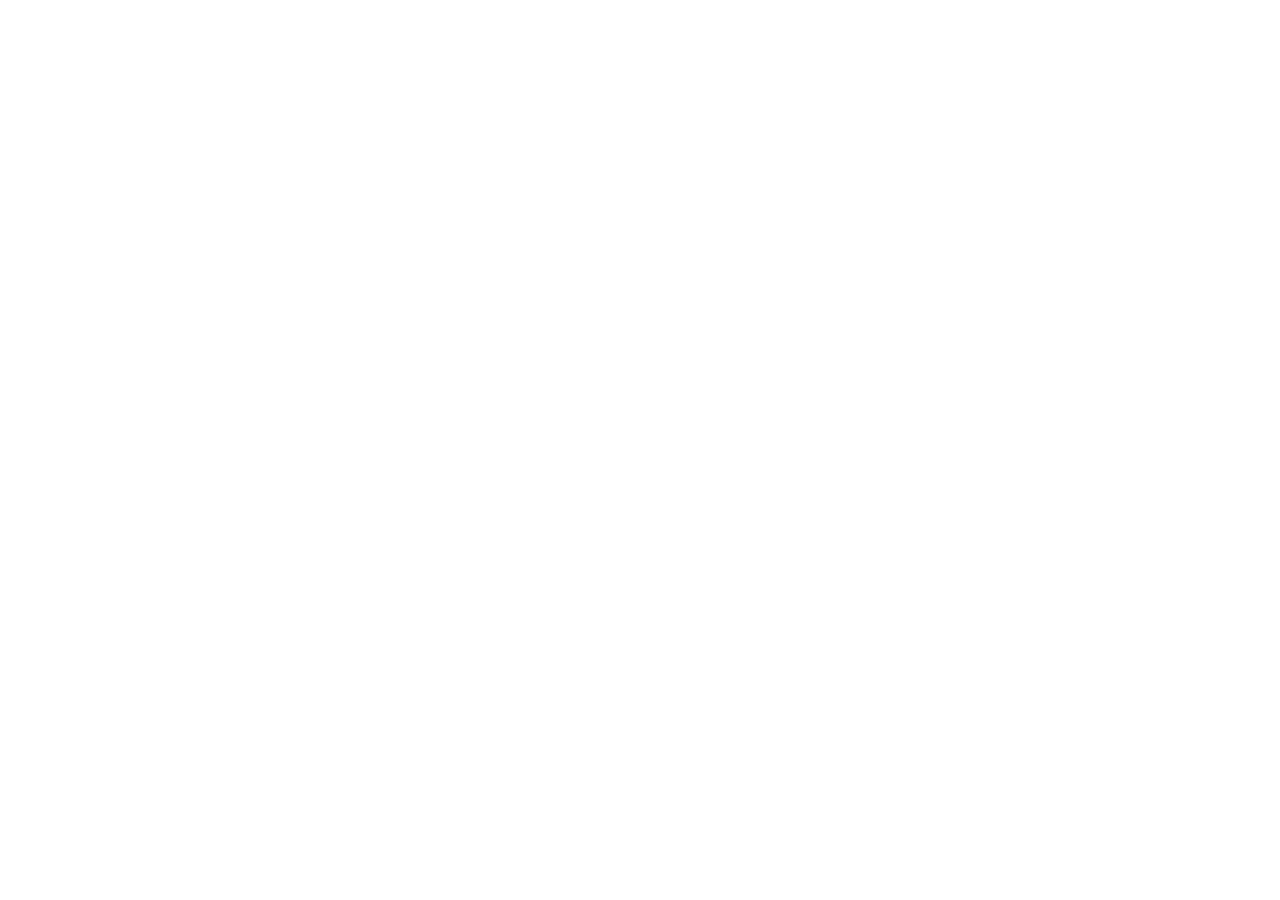
==== index.html @ 61bdaff4 "Initial code by pabitra html, style" ====
<!DOCTYPE html>
<html lang="en">
<head>
<meta charset="UTF-8">
<meta name="viewport" content="width=device-width, initial-scale=1.0">
<title>⚡ RT-Sched Simulator — Real-Time Scheduling Algorithm Simulator</title>
<meta name="description" content="Interactive browser-based Real-Time Scheduling Algorithm Simulator supporting Rate Monotonic (RM) and Earliest Deadline First (EDF) algorithms with live Gantt chart visualization.">
<link rel="preconnect" href="https://fonts.googleapis.com">
<link rel="preconnect" href="https://fonts.gstatic.com" crossorigin>
<link href="https://fonts.googleapis.com/css2?family=JetBrains+Mono:wght@300;400;500;600;700;800&display=swap" rel="stylesheet">

<!-- ===== STYLES ===== -->
<style>
/* ── CSS Variables ── */
:root {
  --bg-primary: #0d0f14;
  --bg-secondary: #141820;
  --bg-tertiary: #1a1f2e;
  --bg-card: #161b27;
  --bg-input: #1c2233;
  --border-color: #2a3040;
  --border-accent: #00e5ff33;
  --text-primary: #e8ecf4;
  --text-secondary: #8892a8;
  --text-muted: #5a6478;
  --accent: #00e5ff;
  --accent-dim: #00e5ff44;
  --accent-glow: #00e5ff99;
  --success: #00e676;
  --warning: #ffab00;
  --danger: #ff1744;
  --danger-dim: #ff174444;

  /* Task Colors */
  --task-0: #00e5ff;
  --task-1: #ffab00;
  --task-2: #aa66ff;
  --task-3: #00e676;
  --task-4: #ff5c8a;
  --task-5: #ff8a50;

  --font-mono: 'JetBrains Mono', 'Fira Code', 'Courier New', monospace;
  --radius: 8px;
  --radius-lg: 12px;
  --transition: 0.25s ease;
}
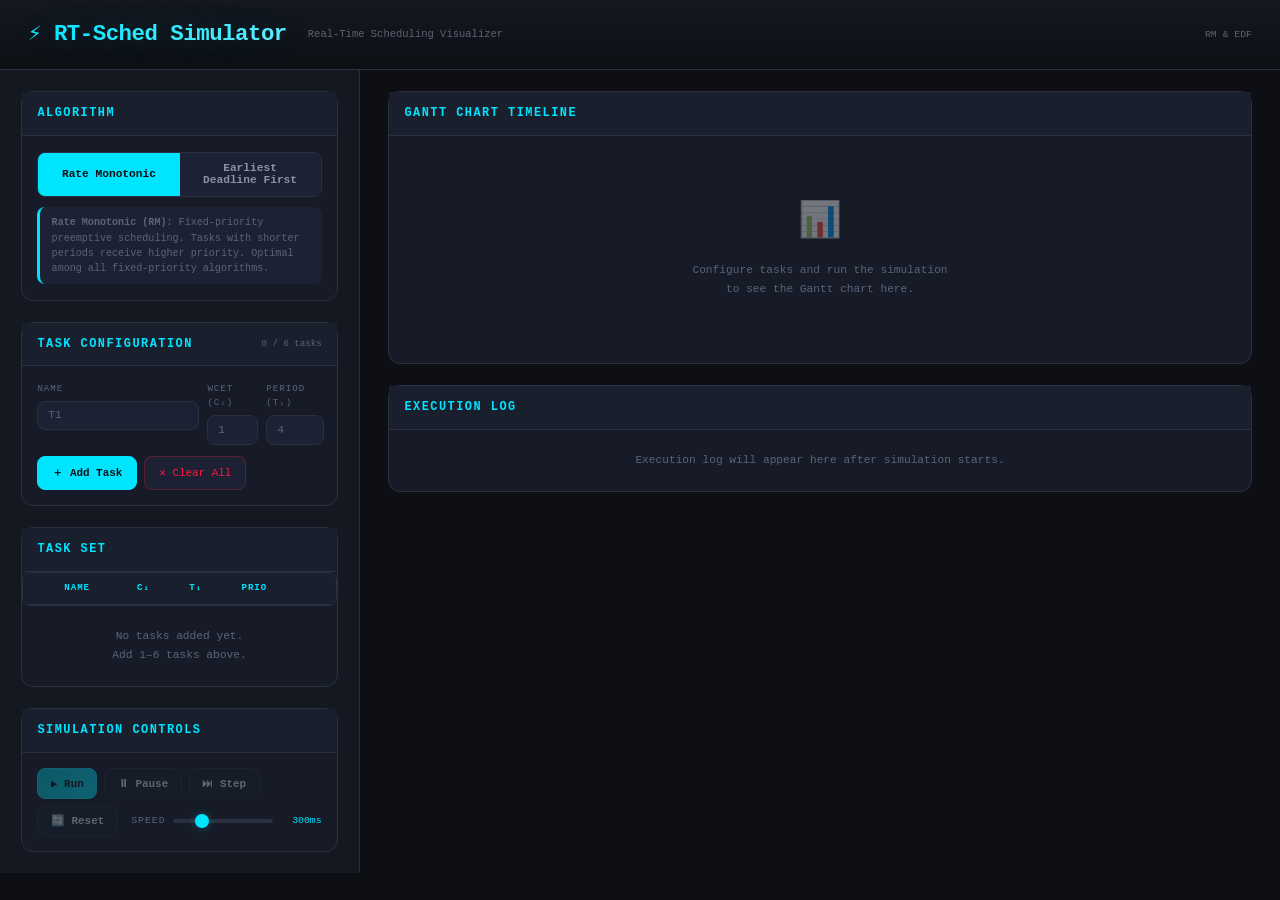
==== commit cd76b617: "version2" ====
--- a/index.html
+++ b/index.html
@@ -43,4 +43,839 @@
   --radius: 8px;
   --radius-lg: 12px;
   --transition: 0.25s ease;
-}+}
+
+/* ── Reset & Base ── */
+*, *::before, *::after { box-sizing: border-box; margin: 0; padding: 0; }
+
+html {
+  font-size: 14px;
+  scroll-behavior: smooth;
+}
+
+body {
+  font-family: var(--font-mono);
+  background: var(--bg-primary);
+  color: var(--text-primary);
+  min-height: 100vh;
+  overflow-x: hidden;
+  line-height: 1.6;
+}
+
+/* ── Scrollbar ── */
+::-webkit-scrollbar { width: 6px; height: 6px; }
+::-webkit-scrollbar-track { background: var(--bg-secondary); }
+::-webkit-scrollbar-thumb { background: var(--border-color); border-radius: 3px; }
+::-webkit-scrollbar-thumb:hover { background: var(--accent-dim); }
+
+/* ── Header ── */
+#app-header {
+  background: linear-gradient(180deg, #141820 0%, var(--bg-primary) 100%);
+  border-bottom: 1px solid var(--border-color);
+  padding: 1.2rem 2rem;
+  display: flex;
+  align-items: center;
+  justify-content: space-between;
+  position: sticky;
+  top: 0;
+  z-index: 100;
+}
+
+#app-header h1 {
+  font-size: 1.6rem;
+  font-weight: 800;
+  letter-spacing: -0.5px;
+  background: linear-gradient(135deg, var(--accent), #66f0ff);
+  -webkit-background-clip: text;
+  background-clip: text;
+  -webkit-text-fill-color: transparent;
+  color: transparent;
+  text-shadow: 0 0 30px var(--accent-dim);
+}
+
+#app-header .subtitle {
+  font-size: 0.75rem;
+  color: var(--text-muted);
+  font-weight: 400;
+  margin-left: 1rem;
+}
+
+/* ── Main Layout ── */
+#main-layout {
+  display: grid;
+  grid-template-columns: 360px 1fr;
+  gap: 0;
+  align-items: start;
+}
+
+/* ── Left Panel ── */
+#left-panel {
+  background: var(--bg-secondary);
+  border-right: 1px solid var(--border-color);
+  padding: 1.5rem;
+  overflow-y: auto;
+  max-height: calc(100vh - 60px);
+  position: sticky;
+  top: 60px;
+  display: flex;
+  flex-direction: column;
+  gap: 1.5rem;
+}
+
+/* ── Right Panel ── */
+#right-panel {
+  padding: 1.5rem 2rem;
+  display: flex;
+  flex-direction: column;
+  gap: 1.5rem;
+  padding-bottom: 3rem;
+}
+
+/* ── Section Cards ── */
+.card {
+  background: var(--bg-card);
+  border: 1px solid var(--border-color);
+  border-radius: var(--radius-lg);
+  overflow: visible;
+  transition: border-color var(--transition);
+}
+
+.card:hover {
+  border-color: var(--border-accent);
+}
+
+.card-header {
+  padding: 0.85rem 1.1rem;
+  border-bottom: 1px solid var(--border-color);
+  display: flex;
+  align-items: center;
+  justify-content: space-between;
+  background: var(--bg-tertiary);
+}
+
+.card-header h2 {
+  font-size: 0.85rem;
+  font-weight: 600;
+  text-transform: uppercase;
+  letter-spacing: 1.5px;
+  color: var(--accent);
+}
+
+.card-body {
+  padding: 1.1rem;
+}
+
+/* ── Algorithm Toggle ── */
+#algo-toggle {
+  display: flex;
+  gap: 0;
+  border-radius: var(--radius);
+  overflow: hidden;
+  border: 1px solid var(--border-color);
+}
+
+.algo-btn {
+  flex: 1;
+  padding: 0.7rem 1rem;
+  background: var(--bg-input);
+  color: var(--text-secondary);
+  border: none;
+  font-family: var(--font-mono);
+  font-size: 0.8rem;
+  font-weight: 600;
+  cursor: pointer;
+  transition: all var(--transition);
+  text-align: center;
+}
+
+.algo-btn.active {
+  background: var(--accent);
+  color: var(--bg-primary);
+  box-shadow: 0 0 20px var(--accent-dim);
+}
+
+.algo-btn:hover:not(.active) {
+  background: var(--bg-tertiary);
+  color: var(--text-primary);
+}
+
+#algo-description {
+  margin-top: 0.7rem;
+  font-size: 0.72rem;
+  color: var(--text-muted);
+  line-height: 1.5;
+  padding: 0.6rem 0.8rem;
+  background: var(--bg-input);
+  border-radius: var(--radius);
+  border-left: 3px solid var(--accent);
+}
+
+/* ── Task Input Form ── */
+.task-input-row {
+  display: grid;
+  grid-template-columns: 1fr 1fr 1fr;
+  gap: 0.6rem;
+  margin-bottom: 0.8rem;
+}
+
+.input-group {
+  display: flex;
+  flex-direction: column;
+  gap: 0.3rem;
+}
+
+.input-group label {
+  font-size: 0.65rem;
+  text-transform: uppercase;
+  letter-spacing: 1px;
+  color: var(--text-muted);
+  font-weight: 500;
+}
+
+.input-group input {
+  background: var(--bg-input);
+  border: 1px solid var(--border-color);
+  border-radius: var(--radius);
+  padding: 0.55rem 0.7rem;
+  color: var(--text-primary);
+  font-family: var(--font-mono);
+  font-size: 0.8rem;
+  outline: none;
+  transition: border-color var(--transition);
+}
+
+.input-group input:focus {
+  border-color: var(--accent);
+  box-shadow: 0 0 0 3px var(--accent-dim);
+}
+
+.input-group input::placeholder {
+  color: var(--text-muted);
+}
+
+/* ── Buttons ── */
+.btn {
+  padding: 0.6rem 1rem;
+  border: 1px solid var(--border-color);
+  border-radius: var(--radius);
+  background: var(--bg-input);
+  color: var(--text-primary);
+  font-family: var(--font-mono);
+  font-size: 0.78rem;
+  font-weight: 500;
+  cursor: pointer;
+  transition: all var(--transition);
+  display: inline-flex;
+  align-items: center;
+  gap: 0.4rem;
+}
+
+.btn:hover {
+  background: var(--bg-tertiary);
+  border-color: var(--accent-dim);
+}
+
+.btn:active {
+  transform: scale(0.97);
+}
+
+.btn-accent {
+  background: var(--accent);
+  color: var(--bg-primary);
+  border-color: var(--accent);
+  font-weight: 700;
+}
+
+.btn-accent:hover {
+  background: #33eaff;
+  box-shadow: 0 0 20px var(--accent-dim);
+}
+
+.btn-danger {
+  border-color: var(--danger-dim);
+  color: var(--danger);
+}
+
+.btn-danger:hover {
+  background: var(--danger-dim);
+}
+
+.btn-row {
+  display: flex;
+  gap: 0.5rem;
+  flex-wrap: wrap;
+}
+
+/* ── Task Table ── */
+#task-table-wrapper {
+  max-height: 220px;
+  overflow-y: auto;
+  border-radius: var(--radius);
+  border: 1px solid var(--border-color);
+}
+
+.task-table {
+  width: 100%;
+  border-collapse: collapse;
+  font-size: 0.75rem;
+}
+
+.task-table thead {
+  position: sticky;
+  top: 0;
+  z-index: 1;
+}
+
+.task-table th {
+  background: var(--bg-tertiary);
+  color: var(--accent);
+  text-transform: uppercase;
+  letter-spacing: 1px;
+  font-size: 0.65rem;
+  font-weight: 600;
+  padding: 0.6rem 0.7rem;
+  text-align: left;
+  border-bottom: 1px solid var(--border-color);
+}
+
+.task-table td {
+  padding: 0.55rem 0.7rem;
+  border-bottom: 1px solid var(--border-color);
+  color: var(--text-secondary);
+}
+
+.task-table tbody tr:hover {
+  background: var(--bg-tertiary);
+}
+
+.task-table .task-color-dot {
+  display: inline-block;
+  width: 10px;
+  height: 10px;
+  border-radius: 50%;
+  margin-right: 0.4rem;
+  vertical-align: middle;
+}
+
+.task-table .remove-btn {
+  background: none;
+  border: none;
+  color: var(--danger);
+  cursor: pointer;
+  font-size: 1rem;
+  padding: 0.1rem 0.3rem;
+  border-radius: 4px;
+  transition: background var(--transition);
+}
+
+.task-table .remove-btn:hover {
+  background: var(--danger-dim);
+}
+
+/* ── Simulation Controls ── */
+#controls-bar {
+  display: flex;
+  align-items: center;
+  gap: 0.5rem;
+  flex-wrap: wrap;
+}
+
+.ctrl-btn {
+  padding: 0.55rem 0.9rem;
+  border: 1px solid var(--border-color);
+  border-radius: var(--radius);
+  background: var(--bg-tertiary);
+  color: var(--text-primary);
+  font-family: var(--font-mono);
+  font-size: 0.78rem;
+  font-weight: 600;
+  cursor: pointer;
+  transition: all var(--transition);
+  display: inline-flex;
+  align-items: center;
+  gap: 0.35rem;
+}
+
+.ctrl-btn:hover:not(:disabled) {
+  border-color: var(--accent);
+  box-shadow: 0 0 12px var(--accent-dim);
+  color: var(--accent);
+}
+
+.ctrl-btn:disabled {
+  opacity: 0.35;
+  cursor: not-allowed;
+}
+
+.ctrl-btn.run-btn {
+  background: linear-gradient(135deg, #00c9db, var(--accent));
+  color: var(--bg-primary);
+  border-color: var(--accent);
+}
+
+.ctrl-btn.run-btn:hover:not(:disabled) {
+  box-shadow: 0 0 25px var(--accent-dim);
+}
+
+/* Speed slider */
+.speed-control {
+  display: flex;
+  align-items: center;
+  gap: 0.5rem;
+  margin-left: auto;
+}
+
+.speed-control label {
+  font-size: 0.7rem;
+  color: var(--text-muted);
+  text-transform: uppercase;
+  letter-spacing: 1px;
+}
+
+.speed-control input[type="range"] {
+  -webkit-appearance: none;
+  appearance: none;
+  width: 100px;
+  height: 4px;
+  background: var(--border-color);
+  border-radius: 2px;
+  outline: none;
+}
+
+.speed-control input[type="range"]::-webkit-slider-thumb {
+  -webkit-appearance: none;
+  appearance: none;
+  width: 14px;
+  height: 14px;
+  background: var(--accent);
+  border-radius: 50%;
+  cursor: pointer;
+  box-shadow: 0 0 8px var(--accent-dim);
+}
+
+.speed-val {
+  font-size: 0.7rem;
+  color: var(--accent);
+  min-width: 42px;
+  text-align: right;
+}
+
+/* ── Gantt Chart ── */
+#gantt-container {
+  overflow-x: auto;
+  overflow-y: visible;
+  padding-bottom: 0.5rem;
+}
+
+#gantt-chart {
+  position: relative;
+  min-width: 100%;
+}
+
+.gantt-row {
+  display: flex;
+  align-items: center;
+  margin-bottom: 2px;
+}
+
+.gantt-label {
+  width: 60px;
+  min-width: 60px;
+  font-size: 0.75rem;
+  font-weight: 600;
+  color: var(--text-secondary);
+  padding-right: 0.6rem;
+  text-align: right;
+}
+
+.gantt-track {
+  display: flex;
+  flex: 1;
+  height: 32px;
+  position: relative;
+}
+
+.gantt-cell {
+  width: 34px;
+  min-width: 34px;
+  height: 32px;
+  border: 1px solid var(--bg-primary);
+  border-radius: 3px;
+  transition: opacity 0.3s ease;
+  position: relative;
+}
+
+.gantt-cell.filled {
+  box-shadow: inset 0 0 8px rgba(255,255,255,0.08);
+}
+
+.gantt-cell.active-anim {
+  animation: cellAppear 0.3s ease-out;
+}
+
+@keyframes cellAppear {
+  0% { transform: scaleX(0); opacity: 0; }
+  100% { transform: scaleX(1); opacity: 1; }
+}
+
+/* Deadline marker */
+.deadline-marker {
+  position: absolute;
+  top: -4px;
+  bottom: -4px;
+  width: 2px;
+  border-left: 2px dashed;
+  opacity: 0.7;
+  z-index: 5;
+  pointer-events: none;
+}
+
+/* Missed deadline */
+.missed-marker {
+  position: absolute;
+  top: -8px;
+  font-size: 14px;
+  z-index: 10;
+  animation: pulseRed 1s ease-in-out infinite;
+  pointer-events: none;
+}
+
+@keyframes pulseRed {
+  0%, 100% { opacity: 1; transform: scale(1); }
+  50% { opacity: 0.5; transform: scale(1.3); }
+}
+
+/* Time axis */
+.gantt-time-axis {
+  display: flex;
+  margin-left: 60px;
+  margin-top: 4px;
+}
+
+.gantt-time-label {
+  width: 34px;
+  min-width: 34px;
+  text-align: center;
+  font-size: 0.6rem;
+  color: var(--text-muted);
+}
+
+/* ── Execution Log ── */
+#exec-log {
+  max-height: 250px;
+  overflow-y: auto;
+  font-size: 0.72rem;
+  padding: 0;
+}
+
+.log-entry {
+  padding: 0.4rem 0.7rem;
+  border-bottom: 1px solid #1a1f2e;
+  display: grid;
+  grid-template-columns: 52px 1fr;
+  gap: 0.6rem;
+  align-items: start;
+  transition: background var(--transition);
+}
+
+.log-entry:hover {
+  background: var(--bg-tertiary);
+}
+
+.log-entry.highlight {
+  background: var(--accent-dim);
+  border-left: 3px solid var(--accent);
+}
+
+.log-time {
+  color: var(--accent);
+  font-weight: 600;
+}
+
+.log-detail {
+  color: var(--text-secondary);
+}
+
+.log-detail .running { color: var(--success); font-weight: 600; }
+.log-detail .waiting { color: var(--warning); }
+.log-detail .missed { color: var(--danger); font-weight: 700; }
+.log-detail .preempted { color: #ff8a50; font-weight: 600; }
+.log-detail .idle-text { color: var(--text-muted); font-style: italic; }
+
+/* ── Stats Panel ── */
+#stats-panel {
+  display: none;
+  animation: fadeSlideUp 0.5s ease-out;
+}
+
+#stats-panel.visible {
+  display: block;
+}
+
+@keyframes fadeSlideUp {
+  0% { opacity: 0; transform: translateY(20px); }
+  100% { opacity: 1; transform: translateY(0); }
+}
+
+.stats-grid {
+  display: grid;
+  grid-template-columns: repeat(auto-fit, minmax(160px, 1fr));
+  gap: 0.8rem;
+}
+
+.stat-item {
+  background: var(--bg-input);
+  border: 1px solid var(--border-color);
+  border-radius: var(--radius);
+  padding: 0.9rem;
+  text-align: center;
+  transition: all var(--transition);
+}
+
+.stat-item:hover {
+  border-color: var(--accent-dim);
+  transform: translateY(-2px);
+}
+
+.stat-value {
+  font-size: 1.5rem;
+  font-weight: 800;
+  color: var(--accent);
+  margin-bottom: 0.2rem;
+}
+
+.stat-label {
+  font-size: 0.65rem;
+  color: var(--text-muted);
+  text-transform: uppercase;
+  letter-spacing: 1px;
+}
+
+.stat-item.pass .stat-value { color: var(--success); }
+.stat-item.fail .stat-value { color: var(--danger); }
+
+.badge {
+  display: inline-block;
+  padding: 0.25rem 0.7rem;
+  border-radius: 20px;
+  font-size: 0.7rem;
+  font-weight: 700;
+  letter-spacing: 0.5px;
+}
+
+.badge-pass {
+  background: #00e67622;
+  color: var(--success);
+  border: 1px solid #00e67644;
+}
+
+.badge-fail {
+  background: #ff174422;
+  color: var(--danger);
+  border: 1px solid #ff174444;
+}
+
+/* ── Empty State ── */
+.empty-state {
+  text-align: center;
+  padding: 3rem 1rem;
+  color: var(--text-muted);
+}
+
+.empty-state .icon {
+  font-size: 2.5rem;
+  margin-bottom: 0.8rem;
+  opacity: 0.4;
+}
+
+.empty-state p {
+  font-size: 0.8rem;
+  line-height: 1.7;
+}
+
+/* ── Responsive ── */
+@media (max-width: 1100px) {
+  #main-layout {
+    grid-template-columns: 1fr;
+  }
+  #left-panel {
+    max-height: none;
+    border-right: none;
+    border-bottom: 1px solid var(--border-color);
+  }
+  #right-panel {
+    max-height: none;
+  }
+}
+
+/* ── Utility ── */
+.mt-1 { margin-top: 0.5rem; }
+.mt-2 { margin-top: 1rem; }
+.gap-row { display: flex; gap: 0.5rem; align-items: center; }
+.hidden { display: none !important; }
+</style>
+</head>
+<body>
+
+<!-- ===== HTML STRUCTURE ===== -->
+
+<!-- ── Header ── -->
+<header id="app-header">
+  <div class="gap-row">
+    <h1>⚡ RT-Sched Simulator</h1>
+    <span class="subtitle">Real-Time Scheduling Visualizer</span>
+  </div>
+  <span style="font-size:0.7rem;color:var(--text-muted);">RM &amp; EDF</span>
+</header>
+
+<!-- ── Main Two-Column Layout ── -->
+<main id="main-layout">
+
+  <!-- ── Left Panel: Inputs + Controls ── -->
+  <aside id="left-panel">
+
+    <!-- Algorithm Selection -->
+    <div class="card">
+      <div class="card-header">
+        <h2>Algorithm</h2>
+      </div>
+      <div class="card-body">
+        <div id="algo-toggle">
+          <button class="algo-btn active" data-algo="RM" id="btn-rm">Rate Monotonic</button>
+          <button class="algo-btn" data-algo="EDF" id="btn-edf">Earliest Deadline First</button>
+        </div>
+        <div id="algo-description">
+          <strong>Rate Monotonic (RM):</strong> Fixed-priority preemptive scheduling. Tasks with shorter periods receive higher priority. Optimal among all fixed-priority algorithms.
+        </div>
+      </div>
+    </div>
+
+    <!-- Task Input -->
+    <div class="card">
+      <div class="card-header">
+        <h2>Task Configuration</h2>
+        <span style="font-size:0.65rem;color:var(--text-muted);" id="task-count-badge">0 / 6 tasks</span>
+      </div>
+      <div class="card-body">
+        <div class="task-input-row">
+          <div class="input-group">
+            <label>Name</label>
+            <input type="text" id="inp-name" placeholder="T1" maxlength="6">
+          </div>
+          <div class="input-group">
+            <label>WCET (Cᵢ)</label>
+            <input type="number" id="inp-wcet" placeholder="1" min="1" max="50">
+          </div>
+          <div class="input-group">
+            <label>Period (Tᵢ)</label>
+            <input type="number" id="inp-period" placeholder="4" min="1" max="100">
+          </div>
+        </div>
+        <div class="btn-row">
+          <button class="btn btn-accent" id="btn-add-task">＋ Add Task</button>
+          <button class="btn btn-danger" id="btn-clear-tasks">✕ Clear All</button>
+        </div>
+      </div>
+    </div>
+
+    <!-- Task Table -->
+    <div class="card">
+      <div class="card-header">
+        <h2>Task Set</h2>
+      </div>
+      <div class="card-body" style="padding:0;">
+        <div id="task-table-wrapper">
+          <table class="task-table">
+            <thead>
+              <tr>
+                <th></th>
+                <th>Name</th>
+                <th>Cᵢ</th>
+                <th>Tᵢ</th>
+                <th>Prio</th>
+                <th></th>
+              </tr>
+            </thead>
+            <tbody id="task-table-body">
+            </tbody>
+          </table>
+        </div>
+        <div id="task-table-empty" class="empty-state" style="padding:1.5rem;">
+          <p>No tasks added yet.<br>Add 1–6 tasks above.</p>
+        </div>
+      </div>
+    </div>
+
+    <!-- Controls -->
+    <div class="card">
+      <div class="card-header">
+        <h2>Simulation Controls</h2>
+      </div>
+      <div class="card-body">
+        <div id="controls-bar">
+          <button class="ctrl-btn run-btn" id="btn-run" disabled>▶ Run</button>
+          <button class="ctrl-btn" id="btn-pause" disabled>⏸ Pause</button>
+          <button class="ctrl-btn" id="btn-step" disabled>⏭ Step</button>
+          <button class="ctrl-btn" id="btn-reset" disabled>🔄 Reset</button>
+          <div class="speed-control">
+            <label>Speed</label>
+            <input type="range" id="speed-slider" min="50" max="1000" value="300" step="50">
+            <span class="speed-val" id="speed-val">300ms</span>
+          </div>
+        </div>
+      </div>
+    </div>
+  </aside>
+
+  <!-- ── Right Panel: Visualization ── -->
+  <section id="right-panel">
+
+    <!-- Gantt Chart -->
+    <div class="card">
+      <div class="card-header">
+        <h2>Gantt Chart Timeline</h2>
+        <span style="font-size:0.65rem;color:var(--text-muted);" id="hyperperiod-badge"></span>
+      </div>
+      <div class="card-body">
+        <div id="gantt-container">
+          <div id="gantt-chart">
+            <div id="gantt-empty" class="empty-state">
+              <div class="icon">📊</div>
+              <p>Configure tasks and run the simulation<br>to see the Gantt chart here.</p>
+            </div>
+          </div>
+        </div>
+      </div>
+    </div>
+
+    <!-- Execution Log -->
+    <div class="card">
+      <div class="card-header">
+        <h2>Execution Log</h2>
+        <span style="font-size:0.65rem;color:var(--text-muted);" id="log-count-badge"></span>
+      </div>
+      <div class="card-body" style="padding:0;">
+        <div id="exec-log">
+          <div class="empty-state" id="log-empty" style="padding:1.5rem;">
+            <p>Execution log will appear here after simulation starts.</p>
+          </div>
+        </div>
+      </div>
+    </div>
+
+    <!-- Stats Panel -->
+    <div class="card" id="stats-panel">
+      <div class="card-header">
+        <h2>Simulation Statistics</h2>
+      </div>
+      <div class="card-body">
+        <div class="stats-grid" id="stats-grid"></div>
+      </div>
+    </div>
+
+  </section>
+</main>
+
+
+</body>
+</html>
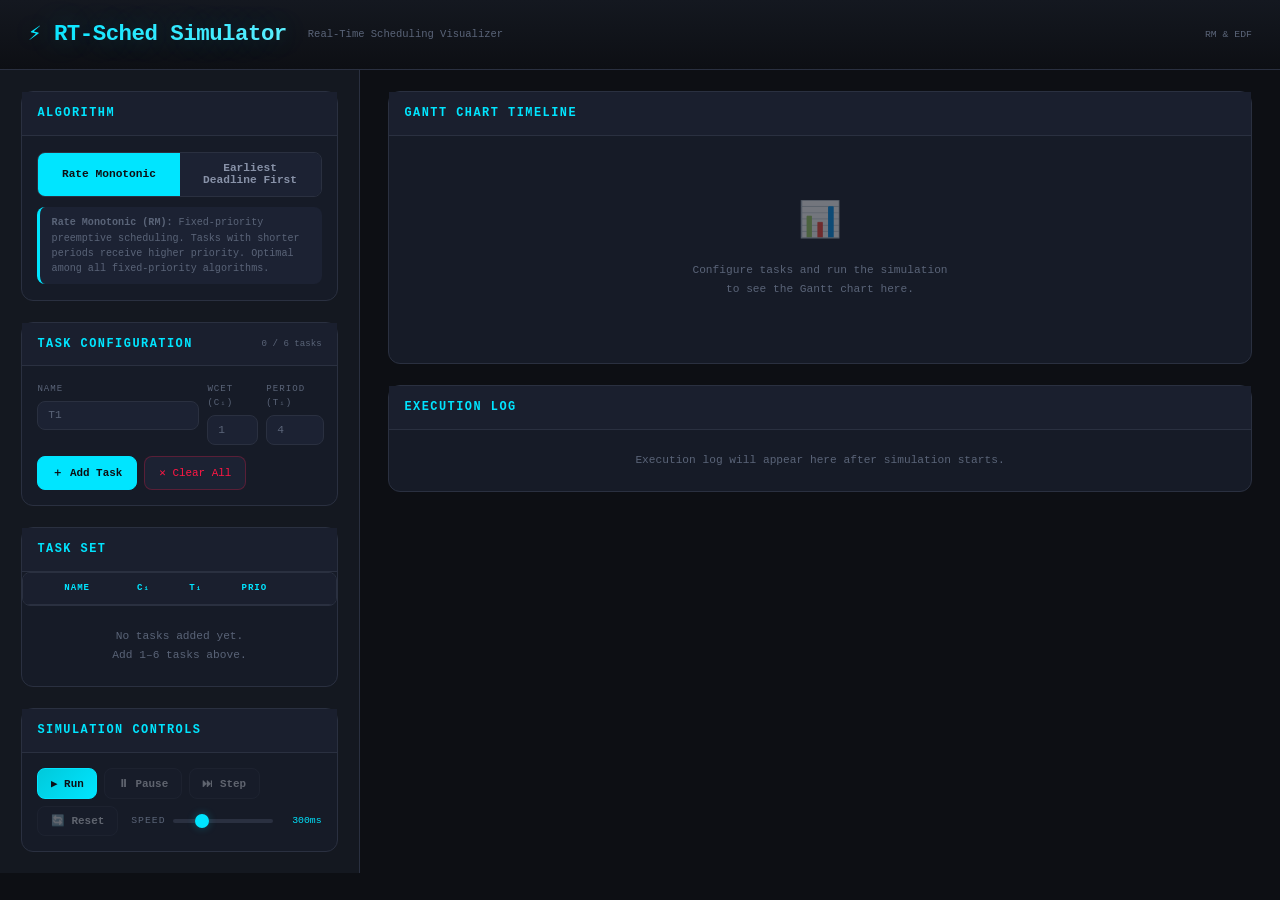
==== commit 9a78dfc9: "Update index.html" ====
--- a/index.html
+++ b/index.html
@@ -730,6 +730,7 @@
 
 <!-- ── Main Two-Column Layout ── -->
 <main id="main-layout">
+  
 
   <!-- ── Left Panel: Inputs + Controls ── -->
   <aside id="left-panel">
@@ -813,16 +814,19 @@
       </div>
       <div class="card-body">
         <div id="controls-bar">
-          <button class="ctrl-btn run-btn" id="btn-run" disabled>▶ Run</button>
-          <button class="ctrl-btn" id="btn-pause" disabled>⏸ Pause</button>
-          <button class="ctrl-btn" id="btn-step" disabled>⏭ Step</button>
-          <button class="ctrl-btn" id="btn-reset" disabled>🔄 Reset</button>
-          <div class="speed-control">
-            <label>Speed</label>
-            <input type="range" id="speed-slider" min="50" max="1000" value="300" step="50">
-            <span class="speed-val" id="speed-val">300ms</span>
-          </div>
-        </div>
+  <!-- ✅ disabled hata diya -->
+  <button class="ctrl-btn run-btn" id="btn-run">▶ Run</button>
+
+  <button class="ctrl-btn" id="btn-pause" disabled>⏸ Pause</button>
+  <button class="ctrl-btn" id="btn-step" disabled>⏭ Step</button>
+  <button class="ctrl-btn" id="btn-reset" disabled>🔄 Reset</button>
+
+  <div class="speed-control">
+    <label>Speed</label>
+    <input type="range" id="speed-slider" min="50" max="1000" value="300" step="50">
+    <span class="speed-val" id="speed-val">300ms</span>
+  </div>
+</div>
       </div>
     </div>
   </aside>
@@ -875,7 +879,7 @@
 
   </section>
 </main>
-
+<script src="scheduler.js"></script>
 
 </body>
 </html>
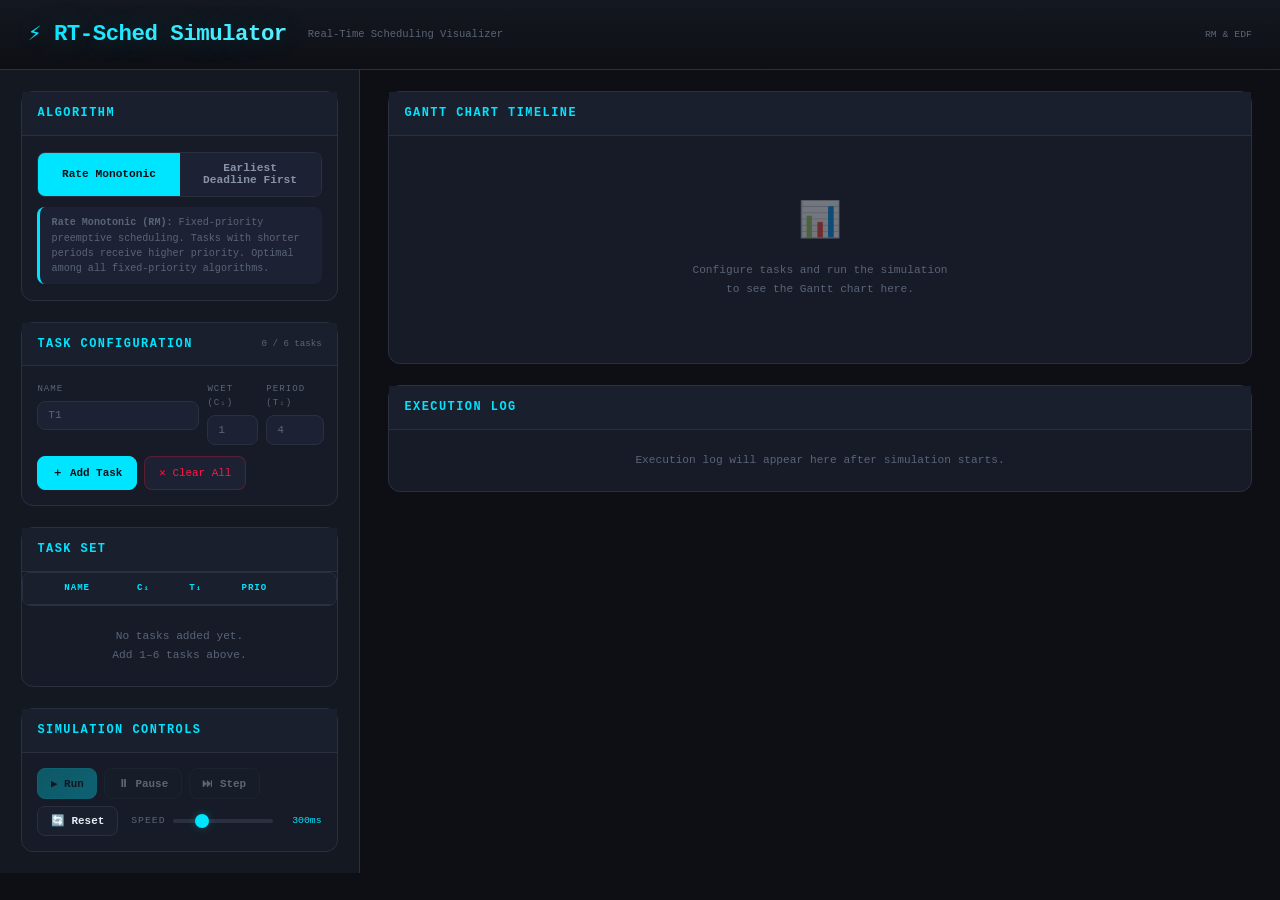
==== commit 75477870: "Add files via upload" ====
--- a/index.html
+++ b/index.html
@@ -8,712 +8,7 @@
 <link rel="preconnect" href="https://fonts.googleapis.com">
 <link rel="preconnect" href="https://fonts.gstatic.com" crossorigin>
 <link href="https://fonts.googleapis.com/css2?family=JetBrains+Mono:wght@300;400;500;600;700;800&display=swap" rel="stylesheet">
-
-<!-- ===== STYLES ===== -->
-<style>
-/* ── CSS Variables ── */
-:root {
-  --bg-primary: #0d0f14;
-  --bg-secondary: #141820;
-  --bg-tertiary: #1a1f2e;
-  --bg-card: #161b27;
-  --bg-input: #1c2233;
-  --border-color: #2a3040;
-  --border-accent: #00e5ff33;
-  --text-primary: #e8ecf4;
-  --text-secondary: #8892a8;
-  --text-muted: #5a6478;
-  --accent: #00e5ff;
-  --accent-dim: #00e5ff44;
-  --accent-glow: #00e5ff99;
-  --success: #00e676;
-  --warning: #ffab00;
-  --danger: #ff1744;
-  --danger-dim: #ff174444;
-
-  /* Task Colors */
-  --task-0: #00e5ff;
-  --task-1: #ffab00;
-  --task-2: #aa66ff;
-  --task-3: #00e676;
-  --task-4: #ff5c8a;
-  --task-5: #ff8a50;
-
-  --font-mono: 'JetBrains Mono', 'Fira Code', 'Courier New', monospace;
-  --radius: 8px;
-  --radius-lg: 12px;
-  --transition: 0.25s ease;
-}
-
-/* ── Reset & Base ── */
-*, *::before, *::after { box-sizing: border-box; margin: 0; padding: 0; }
-
-html {
-  font-size: 14px;
-  scroll-behavior: smooth;
-}
-
-body {
-  font-family: var(--font-mono);
-  background: var(--bg-primary);
-  color: var(--text-primary);
-  min-height: 100vh;
-  overflow-x: hidden;
-  line-height: 1.6;
-}
-
-/* ── Scrollbar ── */
-::-webkit-scrollbar { width: 6px; height: 6px; }
-::-webkit-scrollbar-track { background: var(--bg-secondary); }
-::-webkit-scrollbar-thumb { background: var(--border-color); border-radius: 3px; }
-::-webkit-scrollbar-thumb:hover { background: var(--accent-dim); }
-
-/* ── Header ── */
-#app-header {
-  background: linear-gradient(180deg, #141820 0%, var(--bg-primary) 100%);
-  border-bottom: 1px solid var(--border-color);
-  padding: 1.2rem 2rem;
-  display: flex;
-  align-items: center;
-  justify-content: space-between;
-  position: sticky;
-  top: 0;
-  z-index: 100;
-}
-
-#app-header h1 {
-  font-size: 1.6rem;
-  font-weight: 800;
-  letter-spacing: -0.5px;
-  background: linear-gradient(135deg, var(--accent), #66f0ff);
-  -webkit-background-clip: text;
-  background-clip: text;
-  -webkit-text-fill-color: transparent;
-  color: transparent;
-  text-shadow: 0 0 30px var(--accent-dim);
-}
-
-#app-header .subtitle {
-  font-size: 0.75rem;
-  color: var(--text-muted);
-  font-weight: 400;
-  margin-left: 1rem;
-}
-
-/* ── Main Layout ── */
-#main-layout {
-  display: grid;
-  grid-template-columns: 360px 1fr;
-  gap: 0;
-  align-items: start;
-}
-
-/* ── Left Panel ── */
-#left-panel {
-  background: var(--bg-secondary);
-  border-right: 1px solid var(--border-color);
-  padding: 1.5rem;
-  overflow-y: auto;
-  max-height: calc(100vh - 60px);
-  position: sticky;
-  top: 60px;
-  display: flex;
-  flex-direction: column;
-  gap: 1.5rem;
-}
-
-/* ── Right Panel ── */
-#right-panel {
-  padding: 1.5rem 2rem;
-  display: flex;
-  flex-direction: column;
-  gap: 1.5rem;
-  padding-bottom: 3rem;
-}
-
-/* ── Section Cards ── */
-.card {
-  background: var(--bg-card);
-  border: 1px solid var(--border-color);
-  border-radius: var(--radius-lg);
-  overflow: visible;
-  transition: border-color var(--transition);
-}
-
-.card:hover {
-  border-color: var(--border-accent);
-}
-
-.card-header {
-  padding: 0.85rem 1.1rem;
-  border-bottom: 1px solid var(--border-color);
-  display: flex;
-  align-items: center;
-  justify-content: space-between;
-  background: var(--bg-tertiary);
-}
-
-.card-header h2 {
-  font-size: 0.85rem;
-  font-weight: 600;
-  text-transform: uppercase;
-  letter-spacing: 1.5px;
-  color: var(--accent);
-}
-
-.card-body {
-  padding: 1.1rem;
-}
-
-/* ── Algorithm Toggle ── */
-#algo-toggle {
-  display: flex;
-  gap: 0;
-  border-radius: var(--radius);
-  overflow: hidden;
-  border: 1px solid var(--border-color);
-}
-
-.algo-btn {
-  flex: 1;
-  padding: 0.7rem 1rem;
-  background: var(--bg-input);
-  color: var(--text-secondary);
-  border: none;
-  font-family: var(--font-mono);
-  font-size: 0.8rem;
-  font-weight: 600;
-  cursor: pointer;
-  transition: all var(--transition);
-  text-align: center;
-}
-
-.algo-btn.active {
-  background: var(--accent);
-  color: var(--bg-primary);
-  box-shadow: 0 0 20px var(--accent-dim);
-}
-
-.algo-btn:hover:not(.active) {
-  background: var(--bg-tertiary);
-  color: var(--text-primary);
-}
-
-#algo-description {
-  margin-top: 0.7rem;
-  font-size: 0.72rem;
-  color: var(--text-muted);
-  line-height: 1.5;
-  padding: 0.6rem 0.8rem;
-  background: var(--bg-input);
-  border-radius: var(--radius);
-  border-left: 3px solid var(--accent);
-}
-
-/* ── Task Input Form ── */
-.task-input-row {
-  display: grid;
-  grid-template-columns: 1fr 1fr 1fr;
-  gap: 0.6rem;
-  margin-bottom: 0.8rem;
-}
-
-.input-group {
-  display: flex;
-  flex-direction: column;
-  gap: 0.3rem;
-}
-
-.input-group label {
-  font-size: 0.65rem;
-  text-transform: uppercase;
-  letter-spacing: 1px;
-  color: var(--text-muted);
-  font-weight: 500;
-}
-
-.input-group input {
-  background: var(--bg-input);
-  border: 1px solid var(--border-color);
-  border-radius: var(--radius);
-  padding: 0.55rem 0.7rem;
-  color: var(--text-primary);
-  font-family: var(--font-mono);
-  font-size: 0.8rem;
-  outline: none;
-  transition: border-color var(--transition);
-}
-
-.input-group input:focus {
-  border-color: var(--accent);
-  box-shadow: 0 0 0 3px var(--accent-dim);
-}
-
-.input-group input::placeholder {
-  color: var(--text-muted);
-}
-
-/* ── Buttons ── */
-.btn {
-  padding: 0.6rem 1rem;
-  border: 1px solid var(--border-color);
-  border-radius: var(--radius);
-  background: var(--bg-input);
-  color: var(--text-primary);
-  font-family: var(--font-mono);
-  font-size: 0.78rem;
-  font-weight: 500;
-  cursor: pointer;
-  transition: all var(--transition);
-  display: inline-flex;
-  align-items: center;
-  gap: 0.4rem;
-}
-
-.btn:hover {
-  background: var(--bg-tertiary);
-  border-color: var(--accent-dim);
-}
-
-.btn:active {
-  transform: scale(0.97);
-}
-
-.btn-accent {
-  background: var(--accent);
-  color: var(--bg-primary);
-  border-color: var(--accent);
-  font-weight: 700;
-}
-
-.btn-accent:hover {
-  background: #33eaff;
-  box-shadow: 0 0 20px var(--accent-dim);
-}
-
-.btn-danger {
-  border-color: var(--danger-dim);
-  color: var(--danger);
-}
-
-.btn-danger:hover {
-  background: var(--danger-dim);
-}
-
-.btn-row {
-  display: flex;
-  gap: 0.5rem;
-  flex-wrap: wrap;
-}
-
-/* ── Task Table ── */
-#task-table-wrapper {
-  max-height: 220px;
-  overflow-y: auto;
-  border-radius: var(--radius);
-  border: 1px solid var(--border-color);
-}
-
-.task-table {
-  width: 100%;
-  border-collapse: collapse;
-  font-size: 0.75rem;
-}
-
-.task-table thead {
-  position: sticky;
-  top: 0;
-  z-index: 1;
-}
-
-.task-table th {
-  background: var(--bg-tertiary);
-  color: var(--accent);
-  text-transform: uppercase;
-  letter-spacing: 1px;
-  font-size: 0.65rem;
-  font-weight: 600;
-  padding: 0.6rem 0.7rem;
-  text-align: left;
-  border-bottom: 1px solid var(--border-color);
-}
-
-.task-table td {
-  padding: 0.55rem 0.7rem;
-  border-bottom: 1px solid var(--border-color);
-  color: var(--text-secondary);
-}
-
-.task-table tbody tr:hover {
-  background: var(--bg-tertiary);
-}
-
-.task-table .task-color-dot {
-  display: inline-block;
-  width: 10px;
-  height: 10px;
-  border-radius: 50%;
-  margin-right: 0.4rem;
-  vertical-align: middle;
-}
-
-.task-table .remove-btn {
-  background: none;
-  border: none;
-  color: var(--danger);
-  cursor: pointer;
-  font-size: 1rem;
-  padding: 0.1rem 0.3rem;
-  border-radius: 4px;
-  transition: background var(--transition);
-}
-
-.task-table .remove-btn:hover {
-  background: var(--danger-dim);
-}
-
-/* ── Simulation Controls ── */
-#controls-bar {
-  display: flex;
-  align-items: center;
-  gap: 0.5rem;
-  flex-wrap: wrap;
-}
-
-.ctrl-btn {
-  padding: 0.55rem 0.9rem;
-  border: 1px solid var(--border-color);
-  border-radius: var(--radius);
-  background: var(--bg-tertiary);
-  color: var(--text-primary);
-  font-family: var(--font-mono);
-  font-size: 0.78rem;
-  font-weight: 600;
-  cursor: pointer;
-  transition: all var(--transition);
-  display: inline-flex;
-  align-items: center;
-  gap: 0.35rem;
-}
-
-.ctrl-btn:hover:not(:disabled) {
-  border-color: var(--accent);
-  box-shadow: 0 0 12px var(--accent-dim);
-  color: var(--accent);
-}
-
-.ctrl-btn:disabled {
-  opacity: 0.35;
-  cursor: not-allowed;
-}
-
-.ctrl-btn.run-btn {
-  background: linear-gradient(135deg, #00c9db, var(--accent));
-  color: var(--bg-primary);
-  border-color: var(--accent);
-}
-
-.ctrl-btn.run-btn:hover:not(:disabled) {
-  box-shadow: 0 0 25px var(--accent-dim);
-}
-
-/* Speed slider */
-.speed-control {
-  display: flex;
-  align-items: center;
-  gap: 0.5rem;
-  margin-left: auto;
-}
-
-.speed-control label {
-  font-size: 0.7rem;
-  color: var(--text-muted);
-  text-transform: uppercase;
-  letter-spacing: 1px;
-}
-
-.speed-control input[type="range"] {
-  -webkit-appearance: none;
-  appearance: none;
-  width: 100px;
-  height: 4px;
-  background: var(--border-color);
-  border-radius: 2px;
-  outline: none;
-}
-
-.speed-control input[type="range"]::-webkit-slider-thumb {
-  -webkit-appearance: none;
-  appearance: none;
-  width: 14px;
-  height: 14px;
-  background: var(--accent);
-  border-radius: 50%;
-  cursor: pointer;
-  box-shadow: 0 0 8px var(--accent-dim);
-}
-
-.speed-val {
-  font-size: 0.7rem;
-  color: var(--accent);
-  min-width: 42px;
-  text-align: right;
-}
-
-/* ── Gantt Chart ── */
-#gantt-container {
-  overflow-x: auto;
-  overflow-y: visible;
-  padding-bottom: 0.5rem;
-}
-
-#gantt-chart {
-  position: relative;
-  min-width: 100%;
-}
-
-.gantt-row {
-  display: flex;
-  align-items: center;
-  margin-bottom: 2px;
-}
-
-.gantt-label {
-  width: 60px;
-  min-width: 60px;
-  font-size: 0.75rem;
-  font-weight: 600;
-  color: var(--text-secondary);
-  padding-right: 0.6rem;
-  text-align: right;
-}
-
-.gantt-track {
-  display: flex;
-  flex: 1;
-  height: 32px;
-  position: relative;
-}
-
-.gantt-cell {
-  width: 34px;
-  min-width: 34px;
-  height: 32px;
-  border: 1px solid var(--bg-primary);
-  border-radius: 3px;
-  transition: opacity 0.3s ease;
-  position: relative;
-}
-
-.gantt-cell.filled {
-  box-shadow: inset 0 0 8px rgba(255,255,255,0.08);
-}
-
-.gantt-cell.active-anim {
-  animation: cellAppear 0.3s ease-out;
-}
-
-@keyframes cellAppear {
-  0% { transform: scaleX(0); opacity: 0; }
-  100% { transform: scaleX(1); opacity: 1; }
-}
-
-/* Deadline marker */
-.deadline-marker {
-  position: absolute;
-  top: -4px;
-  bottom: -4px;
-  width: 2px;
-  border-left: 2px dashed;
-  opacity: 0.7;
-  z-index: 5;
-  pointer-events: none;
-}
-
-/* Missed deadline */
-.missed-marker {
-  position: absolute;
-  top: -8px;
-  font-size: 14px;
-  z-index: 10;
-  animation: pulseRed 1s ease-in-out infinite;
-  pointer-events: none;
-}
-
-@keyframes pulseRed {
-  0%, 100% { opacity: 1; transform: scale(1); }
-  50% { opacity: 0.5; transform: scale(1.3); }
-}
-
-/* Time axis */
-.gantt-time-axis {
-  display: flex;
-  margin-left: 60px;
-  margin-top: 4px;
-}
-
-.gantt-time-label {
-  width: 34px;
-  min-width: 34px;
-  text-align: center;
-  font-size: 0.6rem;
-  color: var(--text-muted);
-}
-
-/* ── Execution Log ── */
-#exec-log {
-  max-height: 250px;
-  overflow-y: auto;
-  font-size: 0.72rem;
-  padding: 0;
-}
-
-.log-entry {
-  padding: 0.4rem 0.7rem;
-  border-bottom: 1px solid #1a1f2e;
-  display: grid;
-  grid-template-columns: 52px 1fr;
-  gap: 0.6rem;
-  align-items: start;
-  transition: background var(--transition);
-}
-
-.log-entry:hover {
-  background: var(--bg-tertiary);
-}
-
-.log-entry.highlight {
-  background: var(--accent-dim);
-  border-left: 3px solid var(--accent);
-}
-
-.log-time {
-  color: var(--accent);
-  font-weight: 600;
-}
-
-.log-detail {
-  color: var(--text-secondary);
-}
-
-.log-detail .running { color: var(--success); font-weight: 600; }
-.log-detail .waiting { color: var(--warning); }
-.log-detail .missed { color: var(--danger); font-weight: 700; }
-.log-detail .preempted { color: #ff8a50; font-weight: 600; }
-.log-detail .idle-text { color: var(--text-muted); font-style: italic; }
-
-/* ── Stats Panel ── */
-#stats-panel {
-  display: none;
-  animation: fadeSlideUp 0.5s ease-out;
-}
-
-#stats-panel.visible {
-  display: block;
-}
-
-@keyframes fadeSlideUp {
-  0% { opacity: 0; transform: translateY(20px); }
-  100% { opacity: 1; transform: translateY(0); }
-}
-
-.stats-grid {
-  display: grid;
-  grid-template-columns: repeat(auto-fit, minmax(160px, 1fr));
-  gap: 0.8rem;
-}
-
-.stat-item {
-  background: var(--bg-input);
-  border: 1px solid var(--border-color);
-  border-radius: var(--radius);
-  padding: 0.9rem;
-  text-align: center;
-  transition: all var(--transition);
-}
-
-.stat-item:hover {
-  border-color: var(--accent-dim);
-  transform: translateY(-2px);
-}
-
-.stat-value {
-  font-size: 1.5rem;
-  font-weight: 800;
-  color: var(--accent);
-  margin-bottom: 0.2rem;
-}
-
-.stat-label {
-  font-size: 0.65rem;
-  color: var(--text-muted);
-  text-transform: uppercase;
-  letter-spacing: 1px;
-}
-
-.stat-item.pass .stat-value { color: var(--success); }
-.stat-item.fail .stat-value { color: var(--danger); }
-
-.badge {
-  display: inline-block;
-  padding: 0.25rem 0.7rem;
-  border-radius: 20px;
-  font-size: 0.7rem;
-  font-weight: 700;
-  letter-spacing: 0.5px;
-}
-
-.badge-pass {
-  background: #00e67622;
-  color: var(--success);
-  border: 1px solid #00e67644;
-}
-
-.badge-fail {
-  background: #ff174422;
-  color: var(--danger);
-  border: 1px solid #ff174444;
-}
-
-/* ── Empty State ── */
-.empty-state {
-  text-align: center;
-  padding: 3rem 1rem;
-  color: var(--text-muted);
-}
-
-.empty-state .icon {
-  font-size: 2.5rem;
-  margin-bottom: 0.8rem;
-  opacity: 0.4;
-}
-
-.empty-state p {
-  font-size: 0.8rem;
-  line-height: 1.7;
-}
-
-/* ── Responsive ── */
-@media (max-width: 1100px) {
-  #main-layout {
-    grid-template-columns: 1fr;
-  }
-  #left-panel {
-    max-height: none;
-    border-right: none;
-    border-bottom: 1px solid var(--border-color);
-  }
-  #right-panel {
-    max-height: none;
-  }
-}
-
-/* ── Utility ── */
-.mt-1 { margin-top: 0.5rem; }
-.mt-2 { margin-top: 1rem; }
-.gap-row { display: flex; gap: 0.5rem; align-items: center; }
-.hidden { display: none !important; }
-</style>
+<link rel="stylesheet" href="style.css">
 </head>
 <body>
 
@@ -730,7 +25,6 @@
 
 <!-- ── Main Two-Column Layout ── -->
 <main id="main-layout">
-  
 
   <!-- ── Left Panel: Inputs + Controls ── -->
   <aside id="left-panel">
@@ -814,19 +108,16 @@
       </div>
       <div class="card-body">
         <div id="controls-bar">
-  <!-- ✅ disabled hata diya -->
-  <button class="ctrl-btn run-btn" id="btn-run">▶ Run</button>
-
-  <button class="ctrl-btn" id="btn-pause" disabled>⏸ Pause</button>
-  <button class="ctrl-btn" id="btn-step" disabled>⏭ Step</button>
-  <button class="ctrl-btn" id="btn-reset" disabled>🔄 Reset</button>
-
-  <div class="speed-control">
-    <label>Speed</label>
-    <input type="range" id="speed-slider" min="50" max="1000" value="300" step="50">
-    <span class="speed-val" id="speed-val">300ms</span>
-  </div>
-</div>
+          <button class="ctrl-btn run-btn" id="btn-run" disabled>▶ Run</button>
+          <button class="ctrl-btn" id="btn-pause" disabled>⏸ Pause</button>
+          <button class="ctrl-btn" id="btn-step" disabled>⏭ Step</button>
+          <button class="ctrl-btn" id="btn-reset" disabled>🔄 Reset</button>
+          <div class="speed-control">
+            <label>Speed</label>
+            <input type="range" id="speed-slider" min="50" max="1000" value="300" step="50">
+            <span class="speed-val" id="speed-val">300ms</span>
+          </div>
+        </div>
       </div>
     </div>
   </aside>
@@ -879,7 +170,7 @@
 
   </section>
 </main>
+
 <script src="scheduler.js"></script>
-
 </body>
-</html>
+</html>
--- a/style.css
+++ b/style.css
@@ -0,0 +1,702 @@
+/* ── CSS Variables ── */
+:root {
+  --bg-primary: #0d0f14;
+  --bg-secondary: #141820;
+  --bg-tertiary: #1a1f2e;
+  --bg-card: #161b27;
+  --bg-input: #1c2233;
+  --border-color: #2a3040;
+  --border-accent: #00e5ff33;
+  --text-primary: #e8ecf4;
+  --text-secondary: #8892a8;
+  --text-muted: #5a6478;
+  --accent: #00e5ff;
+  --accent-dim: #00e5ff44;
+  --accent-glow: #00e5ff99;
+  --success: #00e676;
+  --warning: #ffab00;
+  --danger: #ff1744;
+  --danger-dim: #ff174444;
+
+  /* Task Colors */
+  --task-0: #00e5ff;
+  --task-1: #ffab00;
+  --task-2: #aa66ff;
+  --task-3: #00e676;
+  --task-4: #ff5c8a;
+  --task-5: #ff8a50;
+
+  --font-mono: 'JetBrains Mono', 'Fira Code', 'Courier New', monospace;
+  --radius: 8px;
+  --radius-lg: 12px;
+  --transition: 0.25s ease;
+}
+
+/* ── Reset & Base ── */
+*, *::before, *::after { box-sizing: border-box; margin: 0; padding: 0; }
+
+html {
+  font-size: 14px;
+  scroll-behavior: smooth;
+}
+
+body {
+  font-family: var(--font-mono);
+  background: var(--bg-primary);
+  color: var(--text-primary);
+  min-height: 100vh;
+  overflow-x: hidden;
+  line-height: 1.6;
+}
+
+/* ── Scrollbar ── */
+::-webkit-scrollbar { width: 6px; height: 6px; }
+::-webkit-scrollbar-track { background: var(--bg-secondary); }
+::-webkit-scrollbar-thumb { background: var(--border-color); border-radius: 3px; }
+::-webkit-scrollbar-thumb:hover { background: var(--accent-dim); }
+
+/* ── Header ── */
+#app-header {
+  background: linear-gradient(180deg, #141820 0%, var(--bg-primary) 100%);
+  border-bottom: 1px solid var(--border-color);
+  padding: 1.2rem 2rem;
+  display: flex;
+  align-items: center;
+  justify-content: space-between;
+  position: sticky;
+  top: 0;
+  z-index: 100;
+}
+
+#app-header h1 {
+  font-size: 1.6rem;
+  font-weight: 800;
+  letter-spacing: -0.5px;
+  background: linear-gradient(135deg, var(--accent), #66f0ff);
+  -webkit-background-clip: text;
+  background-clip: text;
+  -webkit-text-fill-color: transparent;
+  color: transparent;
+  text-shadow: 0 0 30px var(--accent-dim);
+}
+
+#app-header .subtitle {
+  font-size: 0.75rem;
+  color: var(--text-muted);
+  font-weight: 400;
+  margin-left: 1rem;
+}
+
+/* ── Main Layout ── */
+#main-layout {
+  display: grid;
+  grid-template-columns: 360px 1fr;
+  gap: 0;
+  align-items: start;
+}
+
+/* ── Left Panel ── */
+#left-panel {
+  background: var(--bg-secondary);
+  border-right: 1px solid var(--border-color);
+  padding: 1.5rem;
+  overflow-y: auto;
+  max-height: calc(100vh - 60px);
+  position: sticky;
+  top: 60px;
+  display: flex;
+  flex-direction: column;
+  gap: 1.5rem;
+}
+
+/* ── Right Panel ── */
+#right-panel {
+  padding: 1.5rem 2rem;
+  display: flex;
+  flex-direction: column;
+  gap: 1.5rem;
+  padding-bottom: 3rem;
+}
+
+/* ── Section Cards ── */
+.card {
+  background: var(--bg-card);
+  border: 1px solid var(--border-color);
+  border-radius: var(--radius-lg);
+  overflow: visible;
+  transition: border-color var(--transition);
+}
+
+.card:hover {
+  border-color: var(--border-accent);
+}
+
+.card-header {
+  padding: 0.85rem 1.1rem;
+  border-bottom: 1px solid var(--border-color);
+  display: flex;
+  align-items: center;
+  justify-content: space-between;
+  background: var(--bg-tertiary);
+}
+
+.card-header h2 {
+  font-size: 0.85rem;
+  font-weight: 600;
+  text-transform: uppercase;
+  letter-spacing: 1.5px;
+  color: var(--accent);
+}
+
+.card-body {
+  padding: 1.1rem;
+}
+
+/* ── Algorithm Toggle ── */
+#algo-toggle {
+  display: flex;
+  gap: 0;
+  border-radius: var(--radius);
+  overflow: hidden;
+  border: 1px solid var(--border-color);
+}
+
+.algo-btn {
+  flex: 1;
+  padding: 0.7rem 1rem;
+  background: var(--bg-input);
+  color: var(--text-secondary);
+  border: none;
+  font-family: var(--font-mono);
+  font-size: 0.8rem;
+  font-weight: 600;
+  cursor: pointer;
+  transition: all var(--transition);
+  text-align: center;
+}
+
+.algo-btn.active {
+  background: var(--accent);
+  color: var(--bg-primary);
+  box-shadow: 0 0 20px var(--accent-dim);
+}
+
+.algo-btn:hover:not(.active) {
+  background: var(--bg-tertiary);
+  color: var(--text-primary);
+}
+
+#algo-description {
+  margin-top: 0.7rem;
+  font-size: 0.72rem;
+  color: var(--text-muted);
+  line-height: 1.5;
+  padding: 0.6rem 0.8rem;
+  background: var(--bg-input);
+  border-radius: var(--radius);
+  border-left: 3px solid var(--accent);
+}
+
+/* ── Task Input Form ── */
+.task-input-row {
+  display: grid;
+  grid-template-columns: 1fr 1fr 1fr;
+  gap: 0.6rem;
+  margin-bottom: 0.8rem;
+}
+
+.input-group {
+  display: flex;
+  flex-direction: column;
+  gap: 0.3rem;
+}
+
+.input-group label {
+  font-size: 0.65rem;
+  text-transform: uppercase;
+  letter-spacing: 1px;
+  color: var(--text-muted);
+  font-weight: 500;
+}
+
+.input-group input {
+  background: var(--bg-input);
+  border: 1px solid var(--border-color);
+  border-radius: var(--radius);
+  padding: 0.55rem 0.7rem;
+  color: var(--text-primary);
+  font-family: var(--font-mono);
+  font-size: 0.8rem;
+  outline: none;
+  transition: border-color var(--transition);
+}
+
+.input-group input:focus {
+  border-color: var(--accent);
+  box-shadow: 0 0 0 3px var(--accent-dim);
+}
+
+.input-group input::placeholder {
+  color: var(--text-muted);
+}
+
+/* ── Buttons ── */
+.btn {
+  padding: 0.6rem 1rem;
+  border: 1px solid var(--border-color);
+  border-radius: var(--radius);
+  background: var(--bg-input);
+  color: var(--text-primary);
+  font-family: var(--font-mono);
+  font-size: 0.78rem;
+  font-weight: 500;
+  cursor: pointer;
+  transition: all var(--transition);
+  display: inline-flex;
+  align-items: center;
+  gap: 0.4rem;
+}
+
+.btn:hover {
+  background: var(--bg-tertiary);
+  border-color: var(--accent-dim);
+}
+
+.btn:active {
+  transform: scale(0.97);
+}
+
+.btn-accent {
+  background: var(--accent);
+  color: var(--bg-primary);
+  border-color: var(--accent);
+  font-weight: 700;
+}
+
+.btn-accent:hover {
+  background: #33eaff;
+  box-shadow: 0 0 20px var(--accent-dim);
+}
+
+.btn-danger {
+  border-color: var(--danger-dim);
+  color: var(--danger);
+}
+
+.btn-danger:hover {
+  background: var(--danger-dim);
+}
+
+.btn-row {
+  display: flex;
+  gap: 0.5rem;
+  flex-wrap: wrap;
+}
+
+/* ── Task Table ── */
+#task-table-wrapper {
+  max-height: 220px;
+  overflow-y: auto;
+  border-radius: var(--radius);
+  border: 1px solid var(--border-color);
+}
+
+.task-table {
+  width: 100%;
+  border-collapse: collapse;
+  font-size: 0.75rem;
+}
+
+.task-table thead {
+  position: sticky;
+  top: 0;
+  z-index: 1;
+}
+
+.task-table th {
+  background: var(--bg-tertiary);
+  color: var(--accent);
+  text-transform: uppercase;
+  letter-spacing: 1px;
+  font-size: 0.65rem;
+  font-weight: 600;
+  padding: 0.6rem 0.7rem;
+  text-align: left;
+  border-bottom: 1px solid var(--border-color);
+}
+
+.task-table td {
+  padding: 0.55rem 0.7rem;
+  border-bottom: 1px solid var(--border-color);
+  color: var(--text-secondary);
+}
+
+.task-table tbody tr:hover {
+  background: var(--bg-tertiary);
+}
+
+.task-table .task-color-dot {
+  display: inline-block;
+  width: 10px;
+  height: 10px;
+  border-radius: 50%;
+  margin-right: 0.4rem;
+  vertical-align: middle;
+}
+
+.task-table .remove-btn {
+  background: none;
+  border: none;
+  color: var(--danger);
+  cursor: pointer;
+  font-size: 1rem;
+  padding: 0.1rem 0.3rem;
+  border-radius: 4px;
+  transition: background var(--transition);
+}
+
+.task-table .remove-btn:hover {
+  background: var(--danger-dim);
+}
+
+/* ── Simulation Controls ── */
+#controls-bar {
+  display: flex;
+  align-items: center;
+  gap: 0.5rem;
+  flex-wrap: wrap;
+}
+
+.ctrl-btn {
+  padding: 0.55rem 0.9rem;
+  border: 1px solid var(--border-color);
+  border-radius: var(--radius);
+  background: var(--bg-tertiary);
+  color: var(--text-primary);
+  font-family: var(--font-mono);
+  font-size: 0.78rem;
+  font-weight: 600;
+  cursor: pointer;
+  transition: all var(--transition);
+  display: inline-flex;
+  align-items: center;
+  gap: 0.35rem;
+}
+
+.ctrl-btn:hover:not(:disabled) {
+  border-color: var(--accent);
+  box-shadow: 0 0 12px var(--accent-dim);
+  color: var(--accent);
+}
+
+.ctrl-btn:disabled {
+  opacity: 0.35;
+  cursor: not-allowed;
+}
+
+.ctrl-btn.run-btn {
+  background: linear-gradient(135deg, #00c9db, var(--accent));
+  color: var(--bg-primary);
+  border-color: var(--accent);
+}
+
+.ctrl-btn.run-btn:hover:not(:disabled) {
+  box-shadow: 0 0 25px var(--accent-dim);
+}
+
+/* Speed slider */
+.speed-control {
+  display: flex;
+  align-items: center;
+  gap: 0.5rem;
+  margin-left: auto;
+}
+
+.speed-control label {
+  font-size: 0.7rem;
+  color: var(--text-muted);
+  text-transform: uppercase;
+  letter-spacing: 1px;
+}
+
+.speed-control input[type="range"] {
+  -webkit-appearance: none;
+  appearance: none;
+  width: 100px;
+  height: 4px;
+  background: var(--border-color);
+  border-radius: 2px;
+  outline: none;
+}
+
+.speed-control input[type="range"]::-webkit-slider-thumb {
+  -webkit-appearance: none;
+  appearance: none;
+  width: 14px;
+  height: 14px;
+  background: var(--accent);
+  border-radius: 50%;
+  cursor: pointer;
+  box-shadow: 0 0 8px var(--accent-dim);
+}
+
+.speed-val {
+  font-size: 0.7rem;
+  color: var(--accent);
+  min-width: 42px;
+  text-align: right;
+}
+
+/* ── Gantt Chart ── */
+#gantt-container {
+  overflow-x: auto;
+  overflow-y: visible;
+  padding-bottom: 0.5rem;
+}
+
+#gantt-chart {
+  position: relative;
+  min-width: 100%;
+}
+
+.gantt-row {
+  display: flex;
+  align-items: center;
+  margin-bottom: 2px;
+}
+
+.gantt-label {
+  width: 60px;
+  min-width: 60px;
+  font-size: 0.75rem;
+  font-weight: 600;
+  color: var(--text-secondary);
+  padding-right: 0.6rem;
+  text-align: right;
+}
+
+.gantt-track {
+  display: flex;
+  flex: 1;
+  height: 32px;
+  position: relative;
+}
+
+.gantt-cell {
+  width: 34px;
+  min-width: 34px;
+  height: 32px;
+  border: 1px solid var(--bg-primary);
+  border-radius: 3px;
+  transition: opacity 0.3s ease;
+  position: relative;
+}
+
+.gantt-cell.filled {
+  box-shadow: inset 0 0 8px rgba(255,255,255,0.08);
+}
+
+.gantt-cell.active-anim {
+  animation: cellAppear 0.3s ease-out;
+}
+
+@keyframes cellAppear {
+  0% { transform: scaleX(0); opacity: 0; }
+  100% { transform: scaleX(1); opacity: 1; }
+}
+
+/* Deadline marker */
+.deadline-marker {
+  position: absolute;
+  top: -4px;
+  bottom: -4px;
+  width: 2px;
+  border-left: 2px dashed;
+  opacity: 0.7;
+  z-index: 5;
+  pointer-events: none;
+}
+
+/* Missed deadline */
+.missed-marker {
+  position: absolute;
+  top: -8px;
+  font-size: 14px;
+  z-index: 10;
+  animation: pulseRed 1s ease-in-out infinite;
+  pointer-events: none;
+}
+
+@keyframes pulseRed {
+  0%, 100% { opacity: 1; transform: scale(1); }
+  50% { opacity: 0.5; transform: scale(1.3); }
+}
+
+/* Time axis */
+.gantt-time-axis {
+  display: flex;
+  margin-left: 60px;
+  margin-top: 4px;
+}
+
+.gantt-time-label {
+  width: 34px;
+  min-width: 34px;
+  text-align: center;
+  font-size: 0.6rem;
+  color: var(--text-muted);
+}
+
+/* ── Execution Log ── */
+#exec-log {
+  max-height: 250px;
+  overflow-y: auto;
+  font-size: 0.72rem;
+  padding: 0;
+}
+
+.log-entry {
+  padding: 0.4rem 0.7rem;
+  border-bottom: 1px solid #1a1f2e;
+  display: grid;
+  grid-template-columns: 52px 1fr;
+  gap: 0.6rem;
+  align-items: start;
+  transition: background var(--transition);
+}
+
+.log-entry:hover {
+  background: var(--bg-tertiary);
+}
+
+.log-entry.highlight {
+  background: var(--accent-dim);
+  border-left: 3px solid var(--accent);
+}
+
+.log-time {
+  color: var(--accent);
+  font-weight: 600;
+}
+
+.log-detail {
+  color: var(--text-secondary);
+}
+
+.log-detail .running { color: var(--success); font-weight: 600; }
+.log-detail .waiting { color: var(--warning); }
+.log-detail .missed { color: var(--danger); font-weight: 700; }
+.log-detail .preempted { color: #ff8a50; font-weight: 600; }
+.log-detail .idle-text { color: var(--text-muted); font-style: italic; }
+
+/* ── Stats Panel ── */
+#stats-panel {
+  display: none;
+  animation: fadeSlideUp 0.5s ease-out;
+}
+
+#stats-panel.visible {
+  display: block;
+}
+
+@keyframes fadeSlideUp {
+  0% { opacity: 0; transform: translateY(20px); }
+  100% { opacity: 1; transform: translateY(0); }
+}
+
+.stats-grid {
+  display: grid;
+  grid-template-columns: repeat(auto-fit, minmax(160px, 1fr));
+  gap: 0.8rem;
+}
+
+.stat-item {
+  background: var(--bg-input);
+  border: 1px solid var(--border-color);
+  border-radius: var(--radius);
+  padding: 0.9rem;
+  text-align: center;
+  transition: all var(--transition);
+}
+
+.stat-item:hover {
+  border-color: var(--accent-dim);
+  transform: translateY(-2px);
+}
+
+.stat-value {
+  font-size: 1.5rem;
+  font-weight: 800;
+  color: var(--accent);
+  margin-bottom: 0.2rem;
+}
+
+.stat-label {
+  font-size: 0.65rem;
+  color: var(--text-muted);
+  text-transform: uppercase;
+  letter-spacing: 1px;
+}
+
+.stat-item.pass .stat-value { color: var(--success); }
+.stat-item.fail .stat-value { color: var(--danger); }
+
+.badge {
+  display: inline-block;
+  padding: 0.25rem 0.7rem;
+  border-radius: 20px;
+  font-size: 0.7rem;
+  font-weight: 700;
+  letter-spacing: 0.5px;
+}
+
+.badge-pass {
+  background: #00e67622;
+  color: var(--success);
+  border: 1px solid #00e67644;
+}
+
+.badge-fail {
+  background: #ff174422;
+  color: var(--danger);
+  border: 1px solid #ff174444;
+}
+
+/* ── Empty State ── */
+.empty-state {
+  text-align: center;
+  padding: 3rem 1rem;
+  color: var(--text-muted);
+}
+
+.empty-state .icon {
+  font-size: 2.5rem;
+  margin-bottom: 0.8rem;
+  opacity: 0.4;
+}
+
+.empty-state p {
+  font-size: 0.8rem;
+  line-height: 1.7;
+}
+
+/* ── Responsive ── */
+@media (max-width: 1100px) {
+  #main-layout {
+    grid-template-columns: 1fr;
+  }
+  #left-panel {
+    max-height: none;
+    border-right: none;
+    border-bottom: 1px solid var(--border-color);
+  }
+  #right-panel {
+    max-height: none;
+  }
+}
+
+/* ── Utility ── */
+.mt-1 { margin-top: 0.5rem; }
+.mt-2 { margin-top: 1rem; }
+.gap-row { display: flex; gap: 0.5rem; align-items: center; }
+.hidden { display: none !important; }
